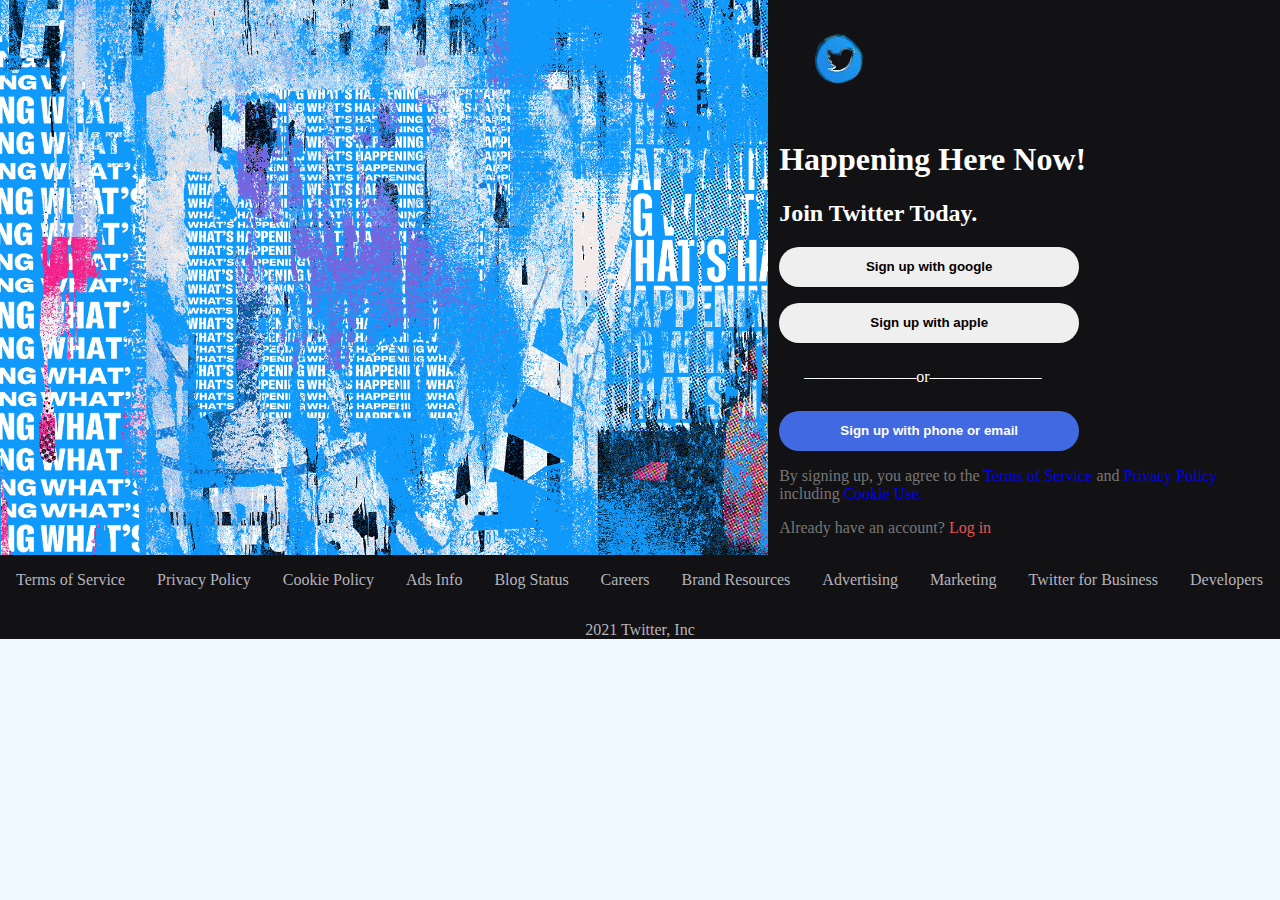
==== resource/twiter.html @ 81f97797 "front page design" ====
<html lang="en">
<head>
    <meta charset="UTF-8">
    <meta http-equiv="X-UA-Compatible" content="IE=edge">
    <meta name="viewport" content="width=device-width, initial-scale=1.0">
    <title>Ty Cloning Twiter</title>
    <link rel="stylesheet" href="./twiter.css">
    <link rel="shortcut icon" href="./images/download.png" type="image/x-icon">
</head>
<body>
  
   <div class="container">
    <a href="#"class="toggle-button">
        <span class="bar"></span>
        <span class="bar"></span>
        <span class="bar"></span>
    </a>
    <div class="hamburger-menu">
        <ul>    
             <li>Ads Info </li>
             <li>Blog Status</li>
             <li>Careers </li>
             <li>Brand Resources</li>
             <li>Advertising</li>
             <li>Marketing</li>
             <li>Twitter for Business</li>
             <li>Developers</li> 
       </ul>
 </div>

    <div class="grid-layout"> <!-- layout-one/two -->
    <!-- first-side -->
        <div class="one">
            <img src="./images/twitter lohp_en_1302x955.png" height="555px"width="100%">
        </div> <!-- one -->

    <!-- second-side -->
        <div class="two">
            <div class="smaller-screen">
                <!-- <div>
                <input type="text" placeholder="Twiter News"/>
                <button>search</button>
            </div> -->
            <img src="./images/download_twitter__icon-removebg-preview.png"/>
          
            <h1 id="happen">Happening Here Now!</h1>
            <h2 id="join">Join Twitter Today.</h2>
              <!-- sign-up-box -->
         <p>
            <input type="button" value="Sign up with google">
        </p>
         
            <input type="button" value="Sign up with apple"><br>
            <p id="or">
          &#8212;&#8212;&#8212;&#8212;&#8212;&#8212;&#8212;or&#8212;&#8212;&#8212;&#8212;&#8212;&#8212;&#8212;</p>
            <input id="signup-phone" type="button" value="Sign up with phone or email"><br>

              
       <div class="read"><!-- read -->
        <p>By signing up, you agree to the <a id="terms" href="#">Terms of Service</a> and<a id="privacy" href="#"> Privacy Policy </a> including <a id="cookie" href="#">Cookie Use.</a></p>

         <p class="log">Already have an account? <a id="login"href="#">Log in</a></p></div>  <!-- read -->
            </div> <!--smaller-screen-->
     </div> <!-- two -->
    </div> <!--layout-one/two -->
    <!-- <br/> -->
    
    <!-- third-side -->
    <!-- footer -->

    <nav class="footer">
        <div class="footer-items">
            <ul>
                <li>Terms of Service</li>
                <li>Privacy Policy </li>
                <li> Cookie Policy</li>
                <li>Ads Info </li>
                <li>Blog Status</li>
                <li>Careers </li>
                <li>Brand Resources</li>
                <li>Advertising</li>
                <li>Marketing</li>
                <li>Twitter for Business</li>
                <li>Developers</li>
            </ul>
        </div><!-- nav-items -->
        <p id="last-text">2021 Twitter, Inc</p>
    </nav><!-- footer-navbar -->

        
  
   
   </div><!-- container-div -->
   <script src="./twiter.js"></script>
</body>
</html>
---- resource/twiter.css ----
*, ::before ::after{
    box-sizing: border-box;
}
body{
    padding: 0;
    margin: 0;
    background-color: aliceblue;
    
}
.container{
/* border: 5px solid yellow; */
/* height:110vh; */
/* width: 100%; */
/* display: flex; */
background-color: rgb(18, 18, 20) ;
}
.hamburger-menu{
    display:none
}


.grid-layout{

    display: grid;
    /* border: 5px solid rgb(145, 56, 56); */
    /* height: 550px; */
    grid-template-columns: 60% 40%;
 
}
.one{
    /* background-color: brown; */
    /* border: 5px solid rgb(241, 125, 212) */

}
.two{
    background-color: rgb(18, 18, 20);
     /* border: 5px solid rgb(6, 207, 36); */
    padding: 0 .7rem;  
}
/* two-items */
#happen{
    color: white;
}
#join{
    color: white;
}
input[type=button]{
    width: 300px;
    height: 40px;
    border: none;
    border-radius:20px ;
    font-weight: 700;
    cursor: pointer;
 
}
input[type=button]:hover{
    background-color: rosybrown;
}
#or{
    margin: 25px;
    color: white;
}
#signup-phone{
    background-color: royalblue;
    color: white;
}
#signup-phone:hover{
    background-color: rosybrown;
}
.read{
    color: #777;
}
#terms{
    text-decoration: none;
}
#terms:hover{
    /* background-color: white; */
    color: white;
    border-radius: 5px;
}
#privacy{
    text-decoration: none;
}
#privacy:hover{
       /* background-color: white; */
       color: white;
       border-radius: 5px;
}
#cookie{
    text-decoration: none;
}
#cookie:hover{
 /* background-color: white; */
 color: white;
 border-radius: 5px;
}
.log{
    
    color:#777;
}

#login{
    text-decoration: none;
    color: rgb(226, 85, 85);
}
#login:hover{
 /* background-color: white; */
    color:white;
    border-radius: 5px;
}
/* third */
.footer{
    /* border: 5px solid red; */
    /* Height:%; */
    /* width: 100%; */
    color: rgb(180, 180, 190);
    background-color: rgb(18, 18, 20);
    /*text-align: center; */
    /* width: 100%; */
    /* padding: 0; */
    /* margin: 000; */
}

/* .footer-nav-items{
    display:flex;
} */
.footer  ul{
    display: flex;
    /* background-color: brown; */
    padding:0px;
    margin: 0;
    /* height: 40px; */
    /* flex-wrap: wrap; */
    /* word-wrap: normal; 0 */
}
.footer li{
    padding: 1rem;
    list-style: none;
}
#last-text{
    text-align: center;
}
.toggle-button{
    position: absolute;
    top: .85rem;
    right: 1rem;
    display: none;
    flex-direction: column;
    justify-content: space-around;
    padding: .10rem;
    margin:40px;
    height: 20px;
    width: 30px;
}
.toggle-button .bar{
    height: 3px;
    width: 100%;
    background-color:royalblue;
    border-radius: 5px;
}

@media only screen and (max-width: 991px) {
    .toggle-button{
        display:flex;
    }
    .hamburger-menu{
        display:none;
        width:100%;
    }
    .hamburger-menu{
        flex-direction:column;
        align-items: flex-start;
    }
   .hamburger-menu ul{
        width:100%;
        flex-direction: column;
    }
    .hamburger-menu li{
        /* text-align: center; */
        color:#fffe
    }
    /* .navbar-items a{
        padding: .2rem 1rem
    } */

    .grid-layout{
        display:block
    }
    .one{
        display: none;
    }
    .two{
       justify-content: center;
        background-color: rgb(18, 18, 20);
         /* border: 5px solid rgb(6, 207, 36); */
        padding: 1.5rem;  
    }
    .footer{
        display:none;
    }
    .smaller-screen{
        border: 3px solid rgb(87, 118, 218);
        border-radius: 5px;
        text-align: center;
    }
 
    
}
@media only screen and (width: 575px) {
    /* .toggle-button{
        display:flex;
    }
    .two{
       
        background-color: rgb(18, 18, 20);
         border: 5px solid rgb(6, 207, 36);
        padding: 1.5rem
    }
    .smaller-screen{
        border: 5px solid rgb(6, 207, 36);
        text-align: center;
    } */
}
.hamburger-menu.active{
    display: flex;
}
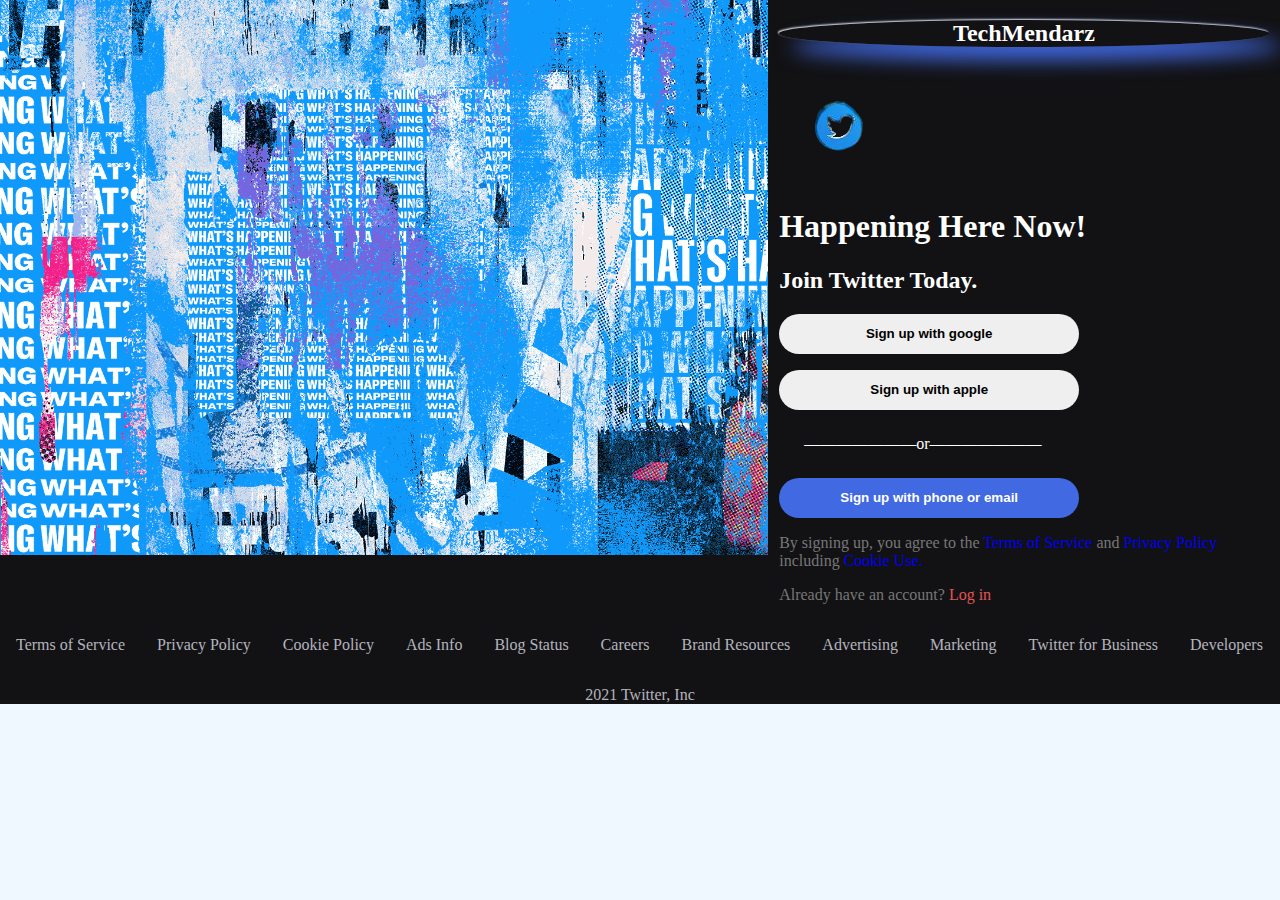
==== commit c6969e43: "j" ====
--- a/resource/twiter.html
+++ b/resource/twiter.html
@@ -31,7 +31,7 @@
     <div class="grid-layout"> <!-- layout-one/two -->
     <!-- first-side -->
         <div class="one">
-            <img src="./images/twitter lohp_en_1302x955.png" height="555px"width="100%">
+            <img src="./images/twiter_lohp_image.png" height="555px"width="100%">
         </div> <!-- one -->
 
     <!-- second-side -->
@@ -40,7 +40,7 @@
                 <!-- <div>
                 <input type="text" placeholder="Twiter News"/>
                 <button>search</button>
-            </div> -->
+            </div> --><h2 class="tm">TechMendarz</h2>
             <img src="./images/download_twitter__icon-removebg-preview.png"/>
           
             <h1 id="happen">Happening Here Now!</h1>
--- a/resource/twiter.css
+++ b/resource/twiter.css
@@ -38,6 +38,13 @@
     padding: 0 .7rem;  
 }
 /* two-items */
+.tm{
+    color:white;
+    display: flex;
+    /* width:50%; */
+    justify-content: center;
+    box-shadow:13px 13px 20px royalblue, -1px -1px 2px rgb(239, 241, 247);    border-radius: 50%;
+}
 #happen{
     color: white;
 }
@@ -155,7 +162,7 @@
 .toggle-button .bar{
     height: 3px;
     width: 100%;
-    background-color:royalblue;
+    background-color:white;
     border-radius: 5px;
 }
 
@@ -199,7 +206,7 @@
         display:none;
     }
     .smaller-screen{
-        border: 3px solid rgb(87, 118, 218);
+        /* border: 3px solid rgb(87, 118, 218); */
         border-radius: 5px;
         text-align: center;
     }
